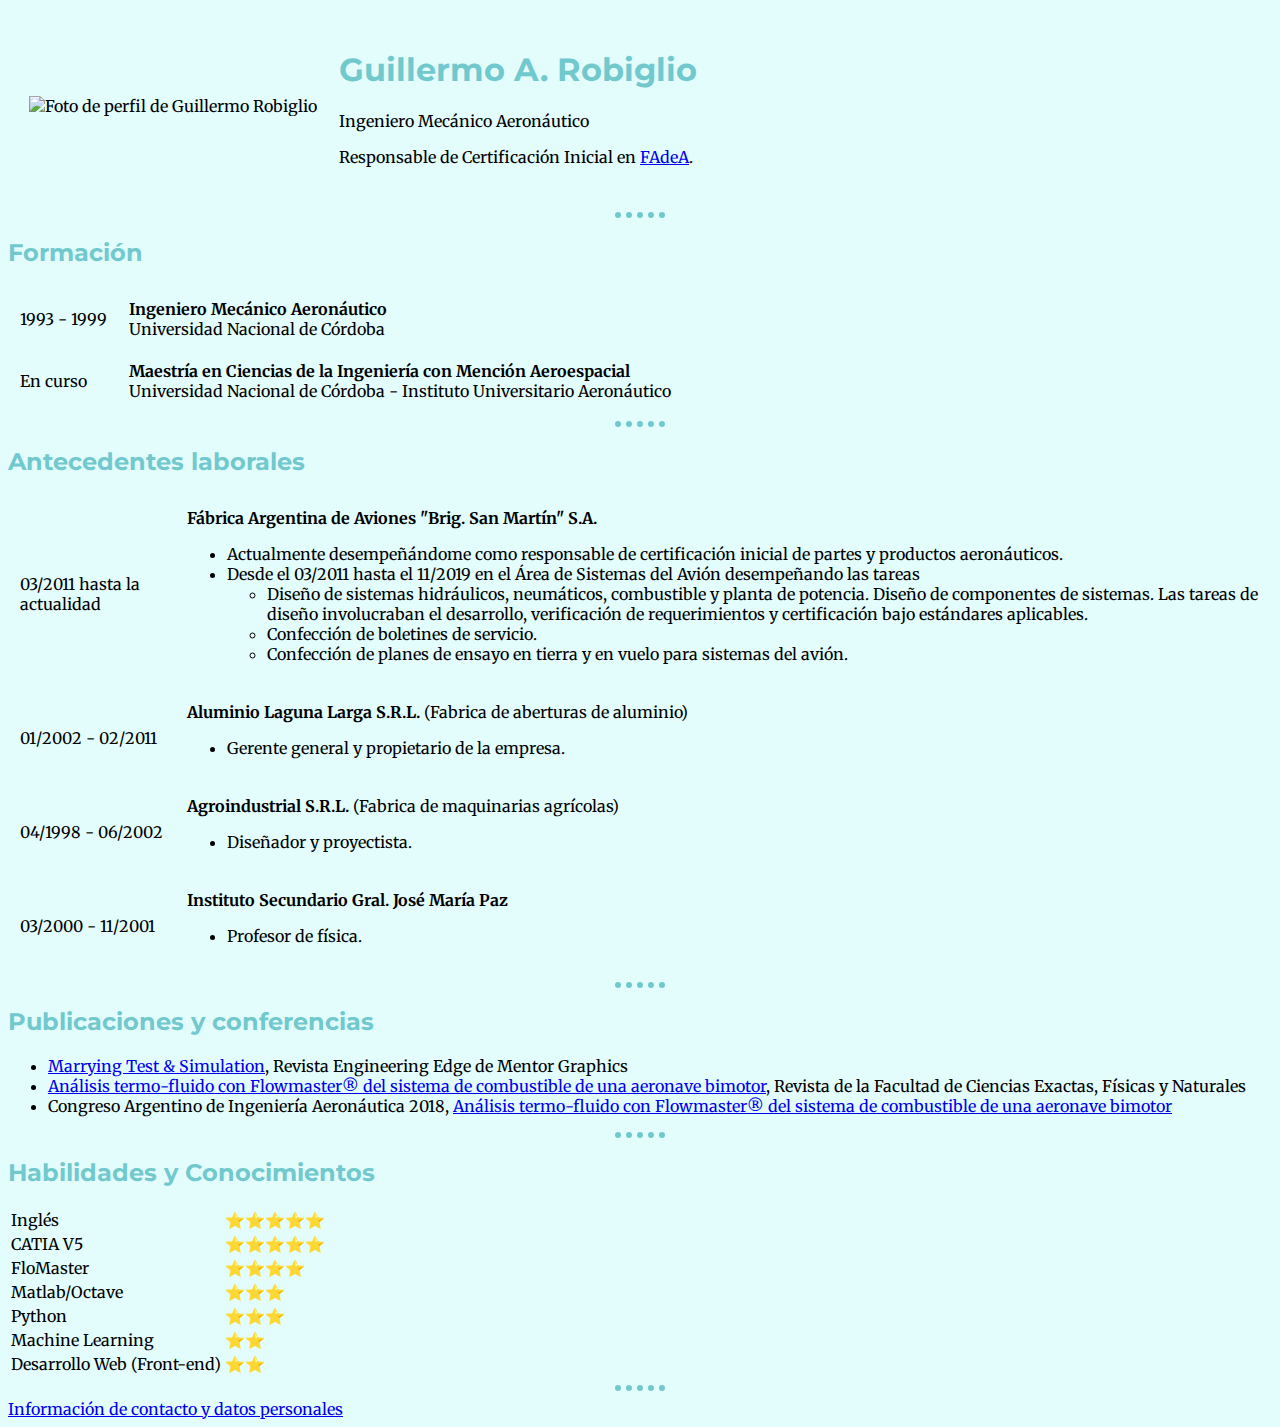
==== cv.html @ 07f2db02 "Actualización general de mi sitio personal" ====
<!DOCTYPE html>
<html lang="es">
  <head>
    <meta charset="utf-8">
    <meta name="viewport" content="width=device-width, user-scalable=no">
    <link rel="stylesheet" href="css/styles-cv.css">
    <link rel="icon" href="images/favicon.ico">
    <link rel="preconnect" href="https://fonts.gstatic.com">
    <link href="https://fonts.googleapis.com/css2?family=Merriweather:ital,wght@0,300;0,400;0,700;0,900;1,300;1,400;1,700;1,900&family=Montserrat:ital,wght@0,100;0,200;0,300;0,400;0,500;0,600;0,700;0,800;0,900;1,100;1,200;1,300;1,400;1,500;1,600;1,700;1,800;1,900&family=Sacramento&display=swap" rel="stylesheet">
    <title>Guillermo Robiglio</title>
  </head>
  <body>
    <table cellspacing="20">
      <td><img src="images/foto-perfil-circular.png" alt="Foto de perfil de Guillermo Robiglio" height="150"></td>
      <td>
        <h1>Guillermo A. Robiglio</h1>
        <p>Ingeniero Mecánico Aeronáutico</p>
        <p>Responsable de Certificación Inicial en <a href="https:\\www.fadeasa.com.ar" target="_blank">FAdeA</a>.</p>
      </td>
    </table>
    <hr>
    <h2>Formación</h2>
    <table cellpadding="10">
      <tr>
        <td>1993 - 1999</td>
        <td>
          <strong>Ingeniero Mecánico Aeronáutico</strong><br>
          Universidad Nacional de Córdoba
        </td>
      </tr>
      <tr>
        <td>En curso</td>
        <td>
          <strong>Maestría en Ciencias de la Ingeniería con Mención Aeroespacial</strong><br/>
          Universidad Nacional de Córdoba - Instituto Universitario Aeronáutico
        </td>
      </tr>
    </table>
    <hr>
    <h2>Antecedentes laborales</h2>
    <table cellpadding="10">
      <tr>
        <td>03/2011 hasta la actualidad</td>
        <td>
          <strong>Fábrica Argentina de Aviones "Brig. San Martín" S.A.</strong><br>
          <ul>
            <li>Actualmente desempeñándome como responsable de certificación inicial de partes y productos aeronáuticos.</li>
            <li>
              Desde el 03/2011 hasta el 11/2019 en el Área de Sistemas del Avión desempeñando las tareas
              <ul>
                <li>Diseño de sistemas hidráulicos, neumáticos, combustible y planta de potencia. Diseño de componentes de sistemas. Las tareas de diseño involucraban el desarrollo, verificación de requerimientos y certificación bajo estándares aplicables.</li>
                <li>Confección de boletines de servicio.</li>
                <li>Confección de planes de ensayo en tierra y en vuelo para sistemas del avión.</li>
              </ul>
            </li>
          </ul>
        </td>
      </tr>
      <tr>
        <td>01/2002 - 02/2011</td>
        <td>
          <strong>Aluminio Laguna Larga S.R.L.</strong> (Fabrica de aberturas de aluminio)
          <ul>
            <li>Gerente general y propietario de la empresa.</li>
          </ul>
        </td>
      </tr>
      <tr>
        <td>04/1998 - 06/2002</td>
        <td>
          <strong>Agroindustrial S.R.L.</strong> (Fabrica de maquinarias agrícolas)
          <ul>
            <li>Diseñador y proyectista.</li>
          </ul>
        </td>
      </tr>
      <tr>
        <td>03/2000 - 11/2001</td>
        <td>
          <strong>Instituto Secundario Gral. José María Paz</strong>
          <ul>
            <li>Profesor de física.</li>
          </ul>
        </td>
      </tr>
    </table>
    <hr>
    <h2>Publicaciones y conferencias</h2>
    <ul>
      <li><a href="https://www.mentor.com/products/mechanical/engineering-edge/volume2/issue3/fadea" target="_blank">Marrying Test & Simulation</a>, Revista Engineering Edge de Mentor Graphics</li>
      <li><a href="https://revistas.unc.edu.ar/index.php/FCEFyN/article/view/24401" target="_blank">Análisis termo-fluido con Flowmaster® del sistema de combustible de una aeronave bimotor</a>, Revista de la Facultad de Ciencias Exactas, Físicas y Naturales</li>
      <li>Congreso Argentino de Ingeniería Aeronáutica 2018, <a href="https://drive.google.com/file/d/1rQtnC2oibBmm_4_lhpDDeaMHSxGLBHCU/view" target="_blank">Análisis termo-fluido con Flowmaster® del sistema de combustible de una aeronave bimotor</a></li>
    </ul>
    <hr>
    <h2>Habilidades y Conocimientos</h2>
    <table>
      <tr>
        <td>Inglés</td>
        <td>⭐⭐⭐⭐⭐</td>
      </tr>
      <tr>
        <td>CATIA V5</td>
        <td>⭐⭐⭐⭐⭐</td>
      </tr>
      <tr>
        <td>FloMaster</td>
        <td>⭐⭐⭐⭐</td>
      </tr>
      <tr>
        <td>Matlab/Octave</td>
        <td>⭐⭐⭐</td>
      </tr>
      <tr>
        <td>Python</td>
        <td>⭐⭐⭐</td>
      </tr>
      <tr>
        <td>Machine Learning</td>
        <td>⭐⭐</td>
      </tr>
      <tr>
        <td>Desarrollo Web (Front-end)</td>
        <td>⭐⭐</td>
      </tr>
      <!--
      <tr>
        <td>Agile</td>
        <td>⭐</td>
      </tr>
      <tr>
        <td>Seguridad Informática</td>
        <td>⭐</td>
      </tr>
      <tr>
        <td>GNU/Linux</td>
        <td>⭐</td>
      </tr>
      -->
    </table>
    <hr>
    <a href="personal.html">Información de contacto y datos personales</a>
  </body>
</html>
---- css/styles-cv.css ----
/* Los colores los tomo desde aquí: https://colorhunt.co/palette/42191 */

body {
  background-color: #e3fdfd;
  font-family: 'Merriweather', serif;
}

img {
  height: 150px;
  width: 150px;
}

hr {
  border-style: none;
  border-top-style: dotted;
  border-width: 6px;
  width: 4%;
  border-color: #71c9ce;
}

h1, h2 {
  font-family: 'Montserrat', sans-serif;
  color: #71c9ce
}
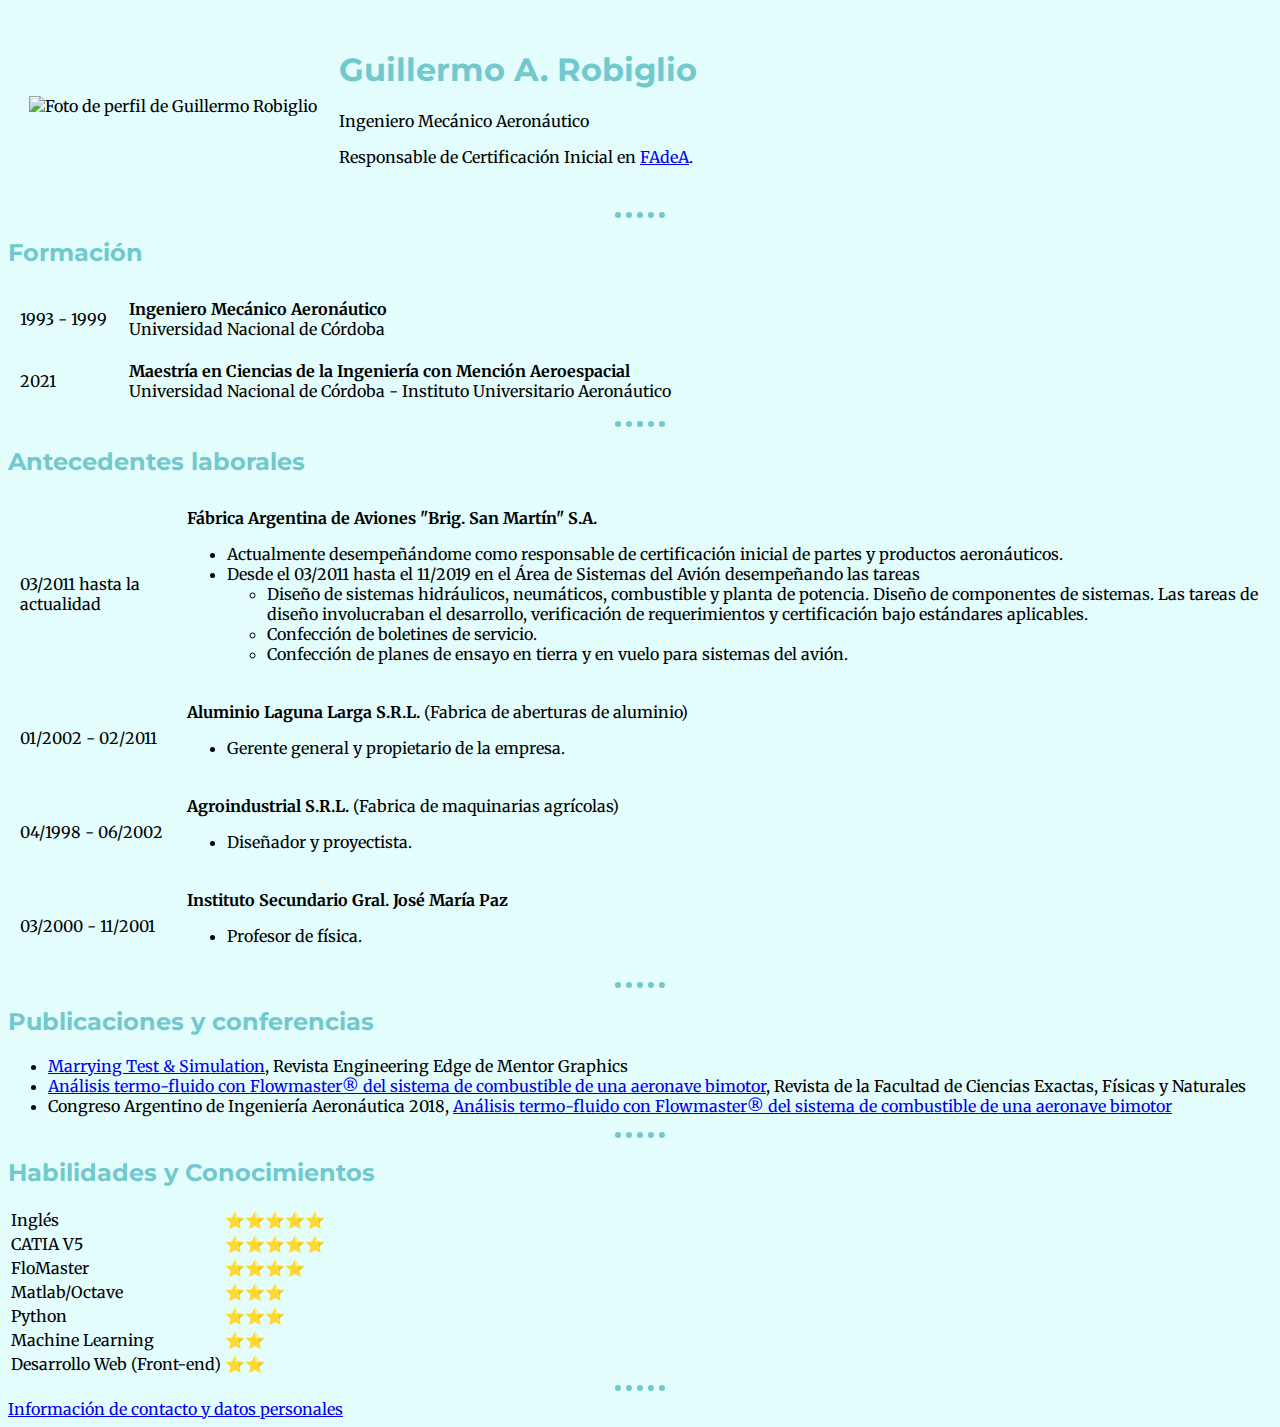
==== commit c86c534e: "Actualización de CV para incorporar maestría." ====
--- a/cv.html
+++ b/cv.html
@@ -29,7 +29,7 @@
         </td>
       </tr>
       <tr>
-        <td>En curso</td>
+        <td>2021</td>
         <td>
           <strong>Maestría en Ciencias de la Ingeniería con Mención Aeroespacial</strong><br/>
           Universidad Nacional de Córdoba - Instituto Universitario Aeronáutico
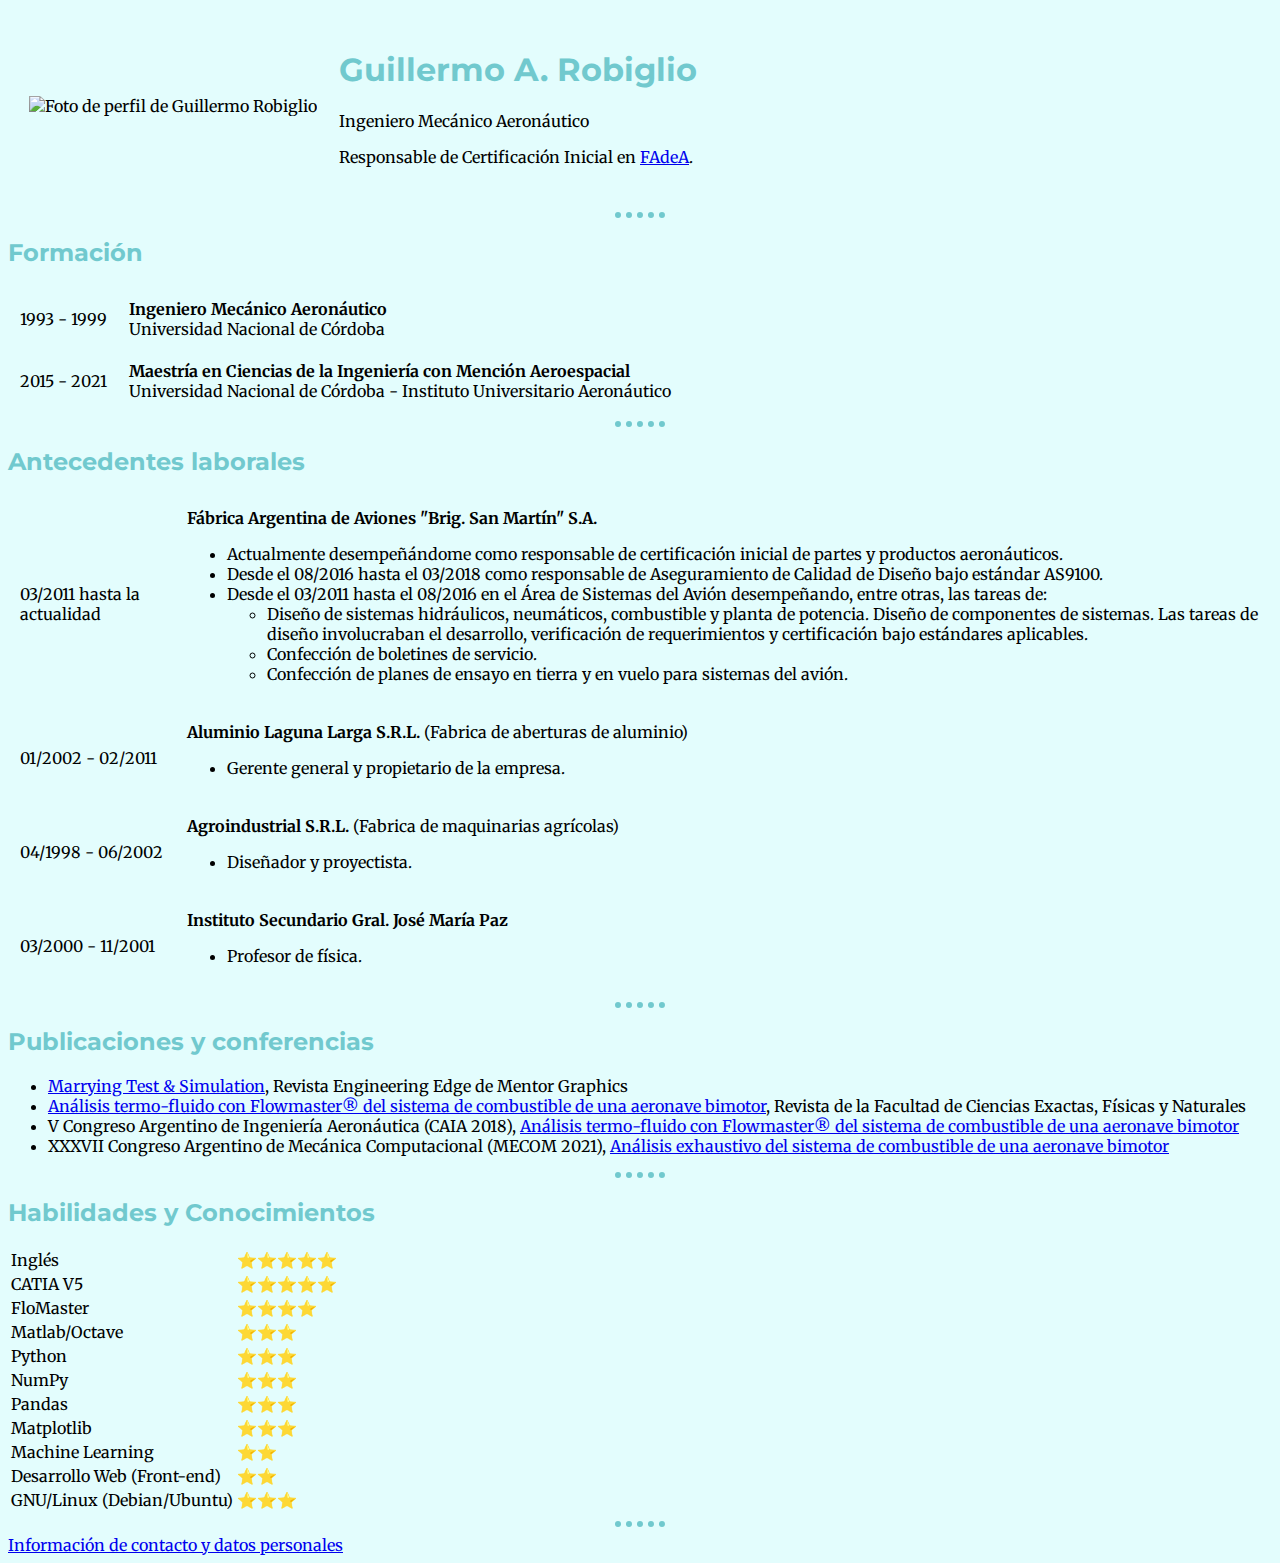
==== commit a5739ebb: "Actualización de CV" ====
--- a/cv.html
+++ b/cv.html
@@ -29,7 +29,7 @@
         </td>
       </tr>
       <tr>
-        <td>2021</td>
+        <td>2015 - 2021</td>
         <td>
           <strong>Maestría en Ciencias de la Ingeniería con Mención Aeroespacial</strong><br/>
           Universidad Nacional de Córdoba - Instituto Universitario Aeronáutico
@@ -45,8 +45,9 @@
           <strong>Fábrica Argentina de Aviones "Brig. San Martín" S.A.</strong><br>
           <ul>
             <li>Actualmente desempeñándome como responsable de certificación inicial de partes y productos aeronáuticos.</li>
+            <li>Desde el 08/2016 hasta el 03/2018 como responsable de Aseguramiento de Calidad de Diseño bajo estándar AS9100.</li>
             <li>
-              Desde el 03/2011 hasta el 11/2019 en el Área de Sistemas del Avión desempeñando las tareas
+              Desde el 03/2011 hasta el 08/2016 en el Área de Sistemas del Avión desempeñando, entre otras, las tareas de:
               <ul>
                 <li>Diseño de sistemas hidráulicos, neumáticos, combustible y planta de potencia. Diseño de componentes de sistemas. Las tareas de diseño involucraban el desarrollo, verificación de requerimientos y certificación bajo estándares aplicables.</li>
                 <li>Confección de boletines de servicio.</li>
@@ -89,7 +90,8 @@
     <ul>
       <li><a href="https://www.mentor.com/products/mechanical/engineering-edge/volume2/issue3/fadea" target="_blank">Marrying Test & Simulation</a>, Revista Engineering Edge de Mentor Graphics</li>
       <li><a href="https://revistas.unc.edu.ar/index.php/FCEFyN/article/view/24401" target="_blank">Análisis termo-fluido con Flowmaster® del sistema de combustible de una aeronave bimotor</a>, Revista de la Facultad de Ciencias Exactas, Físicas y Naturales</li>
-      <li>Congreso Argentino de Ingeniería Aeronáutica 2018, <a href="https://drive.google.com/file/d/1rQtnC2oibBmm_4_lhpDDeaMHSxGLBHCU/view" target="_blank">Análisis termo-fluido con Flowmaster® del sistema de combustible de una aeronave bimotor</a></li>
+      <li>V Congreso Argentino de Ingeniería Aeronáutica (CAIA 2018), <a href="https://drive.google.com/file/d/1rQtnC2oibBmm_4_lhpDDeaMHSxGLBHCU/view" target="_blank">Análisis termo-fluido con Flowmaster® del sistema de combustible de una aeronave bimotor</a></li>
+      <li>XXXVII Congreso Argentino de Mecánica Computacional (MECOM 2021), <a href="https://amcaonline.org.ar/~mstorti/MECOM2021/paper-6636.pdf" target="_blank">Análisis exhaustivo del sistema de combustible de una aeronave bimotor</a></li>
     </ul>
     <hr>
     <h2>Habilidades y Conocimientos</h2>
@@ -115,6 +117,18 @@
         <td>⭐⭐⭐</td>
       </tr>
       <tr>
+        <td>NumPy</td>
+        <td>⭐⭐⭐</td>
+      </tr>
+      <tr>
+        <td>Pandas</td>
+        <td>⭐⭐⭐</td>
+      </tr>
+      <tr>
+        <td>Matplotlib</td>
+        <td>⭐⭐⭐</td>
+      </tr>
+      <tr>
         <td>Machine Learning</td>
         <td>⭐⭐</td>
       </tr>
@@ -131,11 +145,11 @@
         <td>Seguridad Informática</td>
         <td>⭐</td>
       </tr>
+      -->
       <tr>
-        <td>GNU/Linux</td>
-        <td>⭐</td>
+        <td>GNU/Linux (Debian/Ubuntu)</td>
+        <td>⭐⭐⭐</td>
       </tr>
-      -->
     </table>
     <hr>
     <a href="personal.html">Información de contacto y datos personales</a>
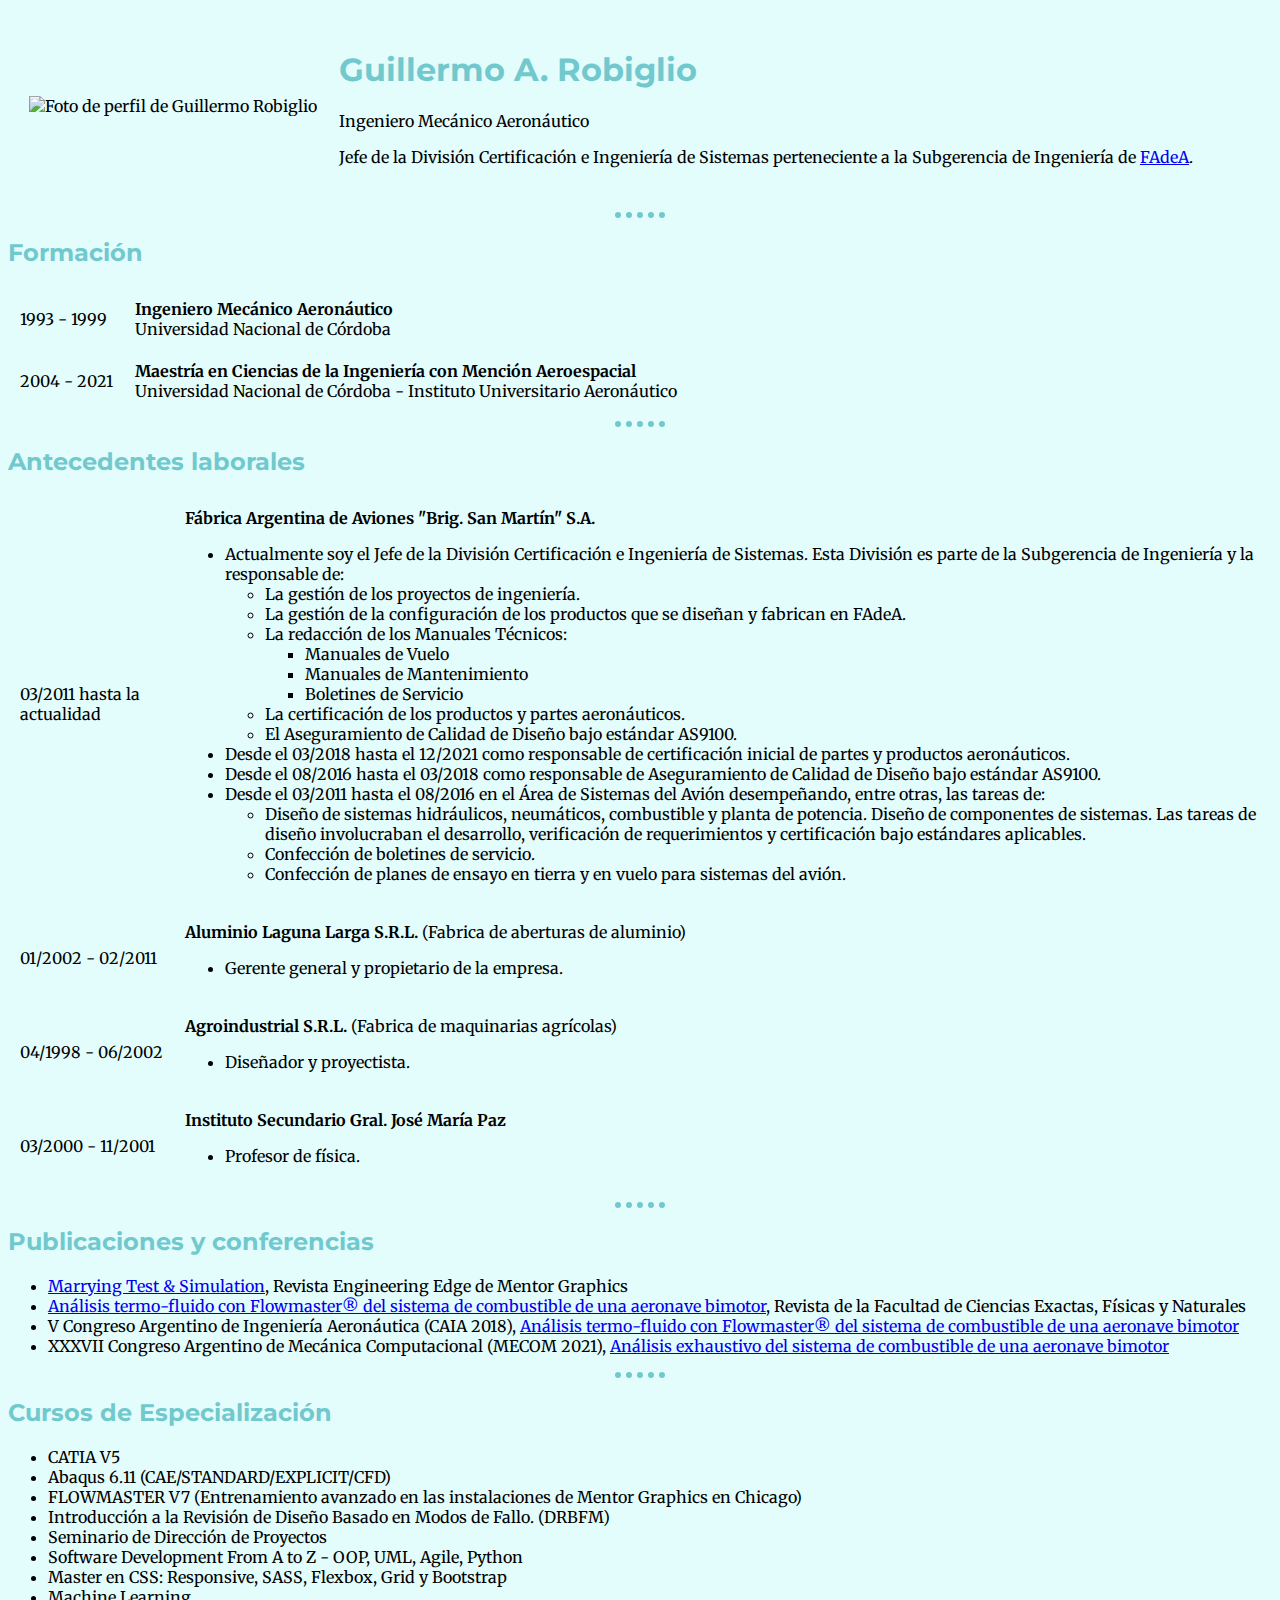
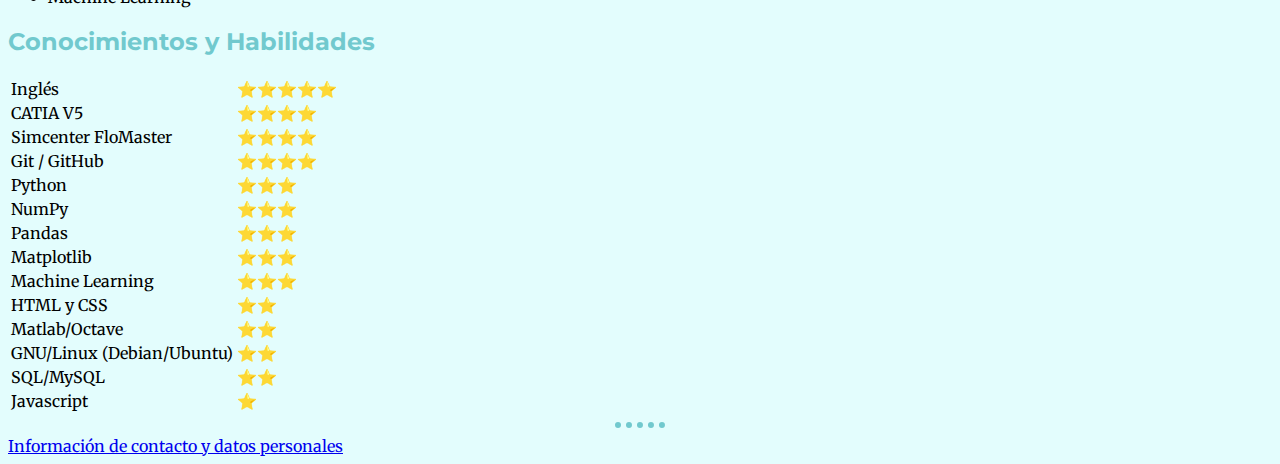
==== commit 3a2bc954: "Actualizaciòn" ====
--- a/cv.html
+++ b/cv.html
@@ -15,7 +15,9 @@
       <td>
         <h1>Guillermo A. Robiglio</h1>
         <p>Ingeniero Mecánico Aeronáutico</p>
-        <p>Responsable de Certificación Inicial en <a href="https:\\www.fadeasa.com.ar" target="_blank">FAdeA</a>.</p>
+        <p>Jefe de la División Certificación e Ingeniería de Sistemas perteneciente a la Subgerencia de Ingeniería de 
+          <a href="https:\\www.fadeasa.com.ar" target="_blank">FAdeA</a>.
+        </p>
       </td>
     </table>
     <hr>
@@ -29,7 +31,7 @@
         </td>
       </tr>
       <tr>
-        <td>2015 - 2021</td>
+        <td>2004 - 2021</td>
         <td>
           <strong>Maestría en Ciencias de la Ingeniería con Mención Aeroespacial</strong><br/>
           Universidad Nacional de Córdoba - Instituto Universitario Aeronáutico
@@ -44,7 +46,22 @@
         <td>
           <strong>Fábrica Argentina de Aviones "Brig. San Martín" S.A.</strong><br>
           <ul>
-            <li>Actualmente desempeñándome como responsable de certificación inicial de partes y productos aeronáuticos.</li>
+            <li>Actualmente soy el Jefe de la División Certificación e Ingeniería de Sistemas. Esta División es parte de la Subgerencia de Ingeniería y la responsable de:
+              <ul>
+                <li>La gestión de los proyectos de ingeniería.</li>
+                <li>La gestión de la configuración de los productos que se diseñan y fabrican en FAdeA.</li>
+                <li>La redacción de los Manuales Técnicos:
+                  <ul>
+                    <li>Manuales de Vuelo</li>
+                    <li>Manuales de Mantenimiento</li>
+                    <li>Boletines de Servicio</li>
+                  </ul>
+                </li>
+                <li>La certificación de los productos y partes aeronáuticos.</li>
+                <li>El Aseguramiento de Calidad de Diseño bajo estándar AS9100.</li>
+              </ul>
+            </li>
+            <li>Desde el 03/2018 hasta el 12/2021 como responsable de certificación inicial de partes y productos aeronáuticos.</li>
             <li>Desde el 08/2016 hasta el 03/2018 como responsable de Aseguramiento de Calidad de Diseño bajo estándar AS9100.</li>
             <li>
               Desde el 03/2011 hasta el 08/2016 en el Área de Sistemas del Avión desempeñando, entre otras, las tareas de:
@@ -88,13 +105,39 @@
     <hr>
     <h2>Publicaciones y conferencias</h2>
     <ul>
-      <li><a href="https://www.mentor.com/products/mechanical/engineering-edge/volume2/issue3/fadea" target="_blank">Marrying Test & Simulation</a>, Revista Engineering Edge de Mentor Graphics</li>
-      <li><a href="https://revistas.unc.edu.ar/index.php/FCEFyN/article/view/24401" target="_blank">Análisis termo-fluido con Flowmaster® del sistema de combustible de una aeronave bimotor</a>, Revista de la Facultad de Ciencias Exactas, Físicas y Naturales</li>
-      <li>V Congreso Argentino de Ingeniería Aeronáutica (CAIA 2018), <a href="https://drive.google.com/file/d/1rQtnC2oibBmm_4_lhpDDeaMHSxGLBHCU/view" target="_blank">Análisis termo-fluido con Flowmaster® del sistema de combustible de una aeronave bimotor</a></li>
-      <li>XXXVII Congreso Argentino de Mecánica Computacional (MECOM 2021), <a href="https://amcaonline.org.ar/~mstorti/MECOM2021/paper-6636.pdf" target="_blank">Análisis exhaustivo del sistema de combustible de una aeronave bimotor</a></li>
+      <li>
+        <a href="https://www.mentor.com/products/mechanical/engineering-edge/volume2/issue3/fadea" target="_blank">Marrying Test & Simulation</a>, 
+        Revista Engineering Edge de Mentor Graphics
+      </li>
+      <li>
+        <a href="https://revistas.unc.edu.ar/index.php/FCEFyN/article/view/24401" target="_blank">Análisis termo-fluido con Flowmaster® 
+          del sistema de combustible de una aeronave bimotor</a>, 
+          Revista de la Facultad de Ciencias Exactas, Físicas y Naturales
+      </li>
+      <li>
+        V Congreso Argentino de Ingeniería Aeronáutica (CAIA 2018), 
+        <a href="https://drive.google.com/file/d/1rQtnC2oibBmm_4_lhpDDeaMHSxGLBHCU/view" target="_blank">Análisis termo-fluido con Flowmaster® 
+          del sistema de combustible de una aeronave bimotor</a>
+      </li>
+      <li>
+        XXXVII Congreso Argentino de Mecánica Computacional (MECOM 2021), 
+        <a href="https://amcaonline.org.ar/~mstorti/MECOM2021/paper-6636.pdf" target="_blank">
+          Análisis exhaustivo del sistema de combustible de una aeronave bimotor</a>
+      </li>
     </ul>
     <hr>
-    <h2>Habilidades y Conocimientos</h2>
+    <h2>Cursos de Especialización</h2>
+    <ul>
+      <li>CATIA V5</li>
+      <li>Abaqus 6.11 (CAE/STANDARD/EXPLICIT/CFD)</li>
+      <li>FLOWMASTER V7 (Entrenamiento avanzado en las instalaciones de Mentor Graphics en Chicago)</li>
+      <li>Introducción a la Revisión de Diseño Basado en Modos de Fallo. (DRBFM)</li>
+      <li>Seminario de Dirección de Proyectos</li>
+      <li>Software Development From A to Z - OOP, UML, Agile, Python</li>
+      <li>Master en CSS: Responsive, SASS, Flexbox, Grid y Bootstrap</li>
+      <li>Machine Learning</li>
+    </ul>
+    <h2>Conocimientos y Habilidades</h2>
     <table>
       <tr>
         <td>Inglés</td>
@@ -102,38 +145,42 @@
       </tr>
       <tr>
         <td>CATIA V5</td>
-        <td>⭐⭐⭐⭐⭐</td>
-      </tr>
-      <tr>
-        <td>FloMaster</td>
         <td>⭐⭐⭐⭐</td>
       </tr>
       <tr>
+        <td>Simcenter FloMaster</td>
+        <td>⭐⭐⭐⭐</td>
+      </tr>
+      <tr>
+        <td>Git / GitHub</td>
+        <td>⭐⭐⭐⭐</td>
+      </tr>
+      <tr>
+        <td>Python</td>
+        <td>⭐⭐⭐</td>
+      </tr>
+      <tr>
+        <td>NumPy</td>
+        <td>⭐⭐⭐</td>
+      </tr>
+      <tr>
+        <td>Pandas</td>
+        <td>⭐⭐⭐</td>
+      </tr>
+      <tr>
+        <td>Matplotlib</td>
+        <td>⭐⭐⭐</td>
+      </tr>
+      <tr>
+        <td>Machine Learning</td>
+        <td>⭐⭐⭐</td>
+      </tr>
+      <tr>
+        <td>HTML y CSS</td>
+        <td>⭐⭐</td>
+      </tr>
+      <tr>
         <td>Matlab/Octave</td>
-        <td>⭐⭐⭐</td>
-      </tr>
-      <tr>
-        <td>Python</td>
-        <td>⭐⭐⭐</td>
-      </tr>
-      <tr>
-        <td>NumPy</td>
-        <td>⭐⭐⭐</td>
-      </tr>
-      <tr>
-        <td>Pandas</td>
-        <td>⭐⭐⭐</td>
-      </tr>
-      <tr>
-        <td>Matplotlib</td>
-        <td>⭐⭐⭐</td>
-      </tr>
-      <tr>
-        <td>Machine Learning</td>
-        <td>⭐⭐</td>
-      </tr>
-      <tr>
-        <td>Desarrollo Web (Front-end)</td>
         <td>⭐⭐</td>
       </tr>
       <!--
@@ -148,7 +195,15 @@
       -->
       <tr>
         <td>GNU/Linux (Debian/Ubuntu)</td>
-        <td>⭐⭐⭐</td>
+        <td>⭐⭐</td>
+      </tr>
+      <tr>
+        <td>SQL/MySQL</td>
+        <td>⭐⭐</td>
+      </tr>
+      <tr>
+        <td>Javascript</td>
+        <td>⭐</td>
       </tr>
     </table>
     <hr>
